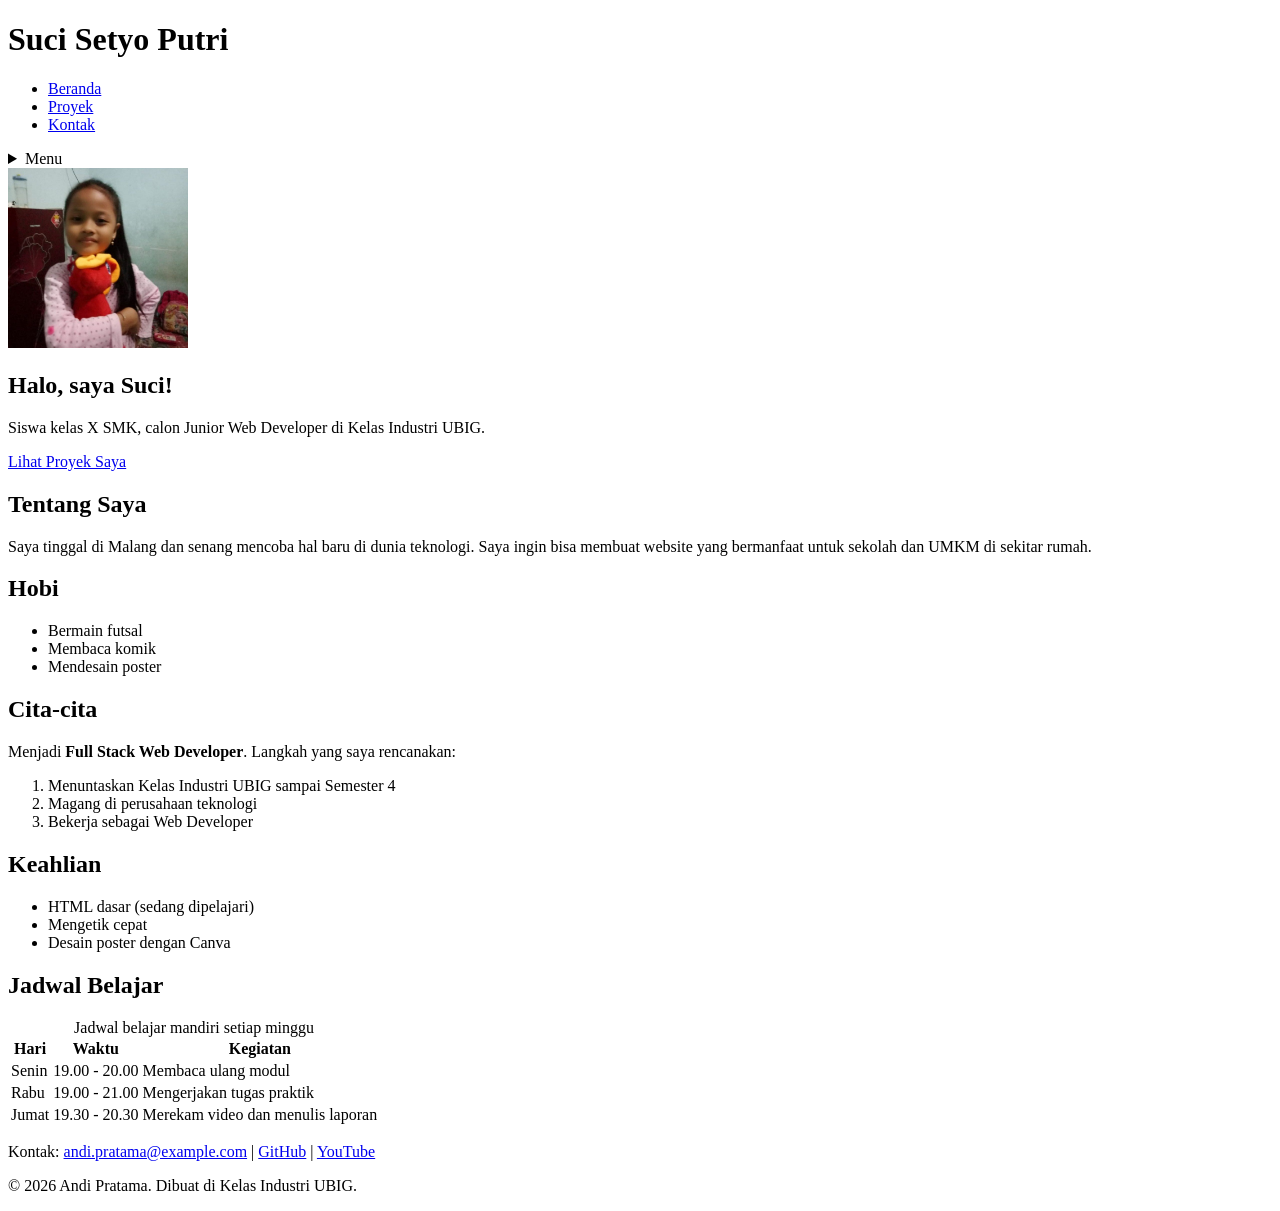
==== index.html @ 87eb4abd "feat: menambahkan html pertama" ====
<!DOCTYPE html>
<html lang="id">
<head>
  <meta charset="UTF-8">
  <meta name="viewport" content="width=device-width, initial-scale=1.0">
  <title>Suci Setyo Putri | Beranda</title>
  <link rel="preconnect" href="https://fonts.googleapis.com">
  <link rel="preconnect" href="https://fonts.gstatic.com" crossorigin>
  <link href="https://fonts.googleapis.com/css2?family=Inter:wght@400;600&family=Poppins:wght@600;700&display=swap" rel="stylesheet">
  <link rel="stylesheet" href="css/style.css">
</head>
<body>
  <header>
    <div class="container navbar">
      <h1>Suci Setyo Putri</h1>
      <nav class="menu-laptop">
        <ul>
          <li><a href="index.html">Beranda</a></li>
          <li><a href="proyek.html">Proyek</a></li>
          <li><a href="kontak.html">Kontak</a></li>
        </ul>
      </nav>
      <!-- Tantangan: menu ponsel yang bisa dibuka-tutup -->
      <details class="menu-ponsel">
        <summary>Menu</summary>
        <nav>
          <ul>
            <li><a href="index.html">Beranda</a></li>
            <li><a href="proyek.html">Proyek</a></li>
            <li><a href="kontak.html">Kontak</a></li>
          </ul>
        </nav>
      </details>
    </div>
  </header>

  <main>
    <div class="container">
      <section class="hero">
        <img src="img/image.png" alt="Foto profil Suci Setyo Putri" width="180">
        <div>
          <h2>Halo, saya Suci!</h2>
          <p>Siswa kelas X SMK, calon Junior Web Developer di Kelas Industri UBIG.</p>
          <a href="proyek.html" class="tombol">Lihat Proyek Saya</a>
        </div>
      </section>

      <section class="kartu">
        <h2>Tentang Saya</h2>
        <p>Saya tinggal di Malang dan senang mencoba hal baru di dunia teknologi. Saya ingin bisa membuat website yang bermanfaat untuk sekolah dan UMKM di sekitar rumah.</p>
      </section>

      <div class="daftar-kartu">
        <section class="kartu">
          <h2>Hobi</h2>
          <ul>
            <li>Bermain futsal</li>
            <li>Membaca komik</li>
            <li>Mendesain poster</li>
          </ul>
        </section>

        <section class="kartu">
          <h2>Cita-cita</h2>
          <p>Menjadi <strong>Full Stack Web Developer</strong>. Langkah yang saya rencanakan:</p>
          <ol>
            <li>Menuntaskan Kelas Industri UBIG sampai Semester 4</li>
            <li>Magang di perusahaan teknologi</li>
            <li>Bekerja sebagai Web Developer</li>
          </ol>
        </section>

        <section class="kartu">
          <h2>Keahlian</h2>
          <ul>
            <li>HTML dasar (sedang dipelajari)</li>
            <li>Mengetik cepat</li>
            <li>Desain poster dengan Canva</li>
          </ul>
        </section>
      </div>

      <section class="kartu">
        <h2>Jadwal Belajar</h2>
        <table>
          <caption>Jadwal belajar mandiri setiap minggu</caption>
          <thead>
            <tr>
              <th>Hari</th>
              <th>Waktu</th>
              <th>Kegiatan</th>
            </tr>
          </thead>
          <tbody>
            <tr>
              <td>Senin</td>
              <td>19.00 - 20.00</td>
              <td>Membaca ulang modul</td>
            </tr>
            <tr>
              <td>Rabu</td>
              <td>19.00 - 21.00</td>
              <td>Mengerjakan tugas praktik</td>
            </tr>
            <tr>
              <td>Jumat</td>
              <td>19.30 - 20.30</td>
              <td>Merekam video dan menulis laporan</td>
            </tr>
          </tbody>
        </table>
      </section>
    </div>
  </main>

  <footer>
    <p>Kontak: <a href="mailto:andi.pratama@example.com">andi.pratama@example.com</a> |
      <a href="https://github.com/" target="_blank">GitHub</a> |
      <a href="https://www.youtube.com/" target="_blank">YouTube</a></p>
    <p>&copy; 2026 Andi Pratama. Dibuat di Kelas Industri UBIG.</p>
  </footer>
</body>
</html>
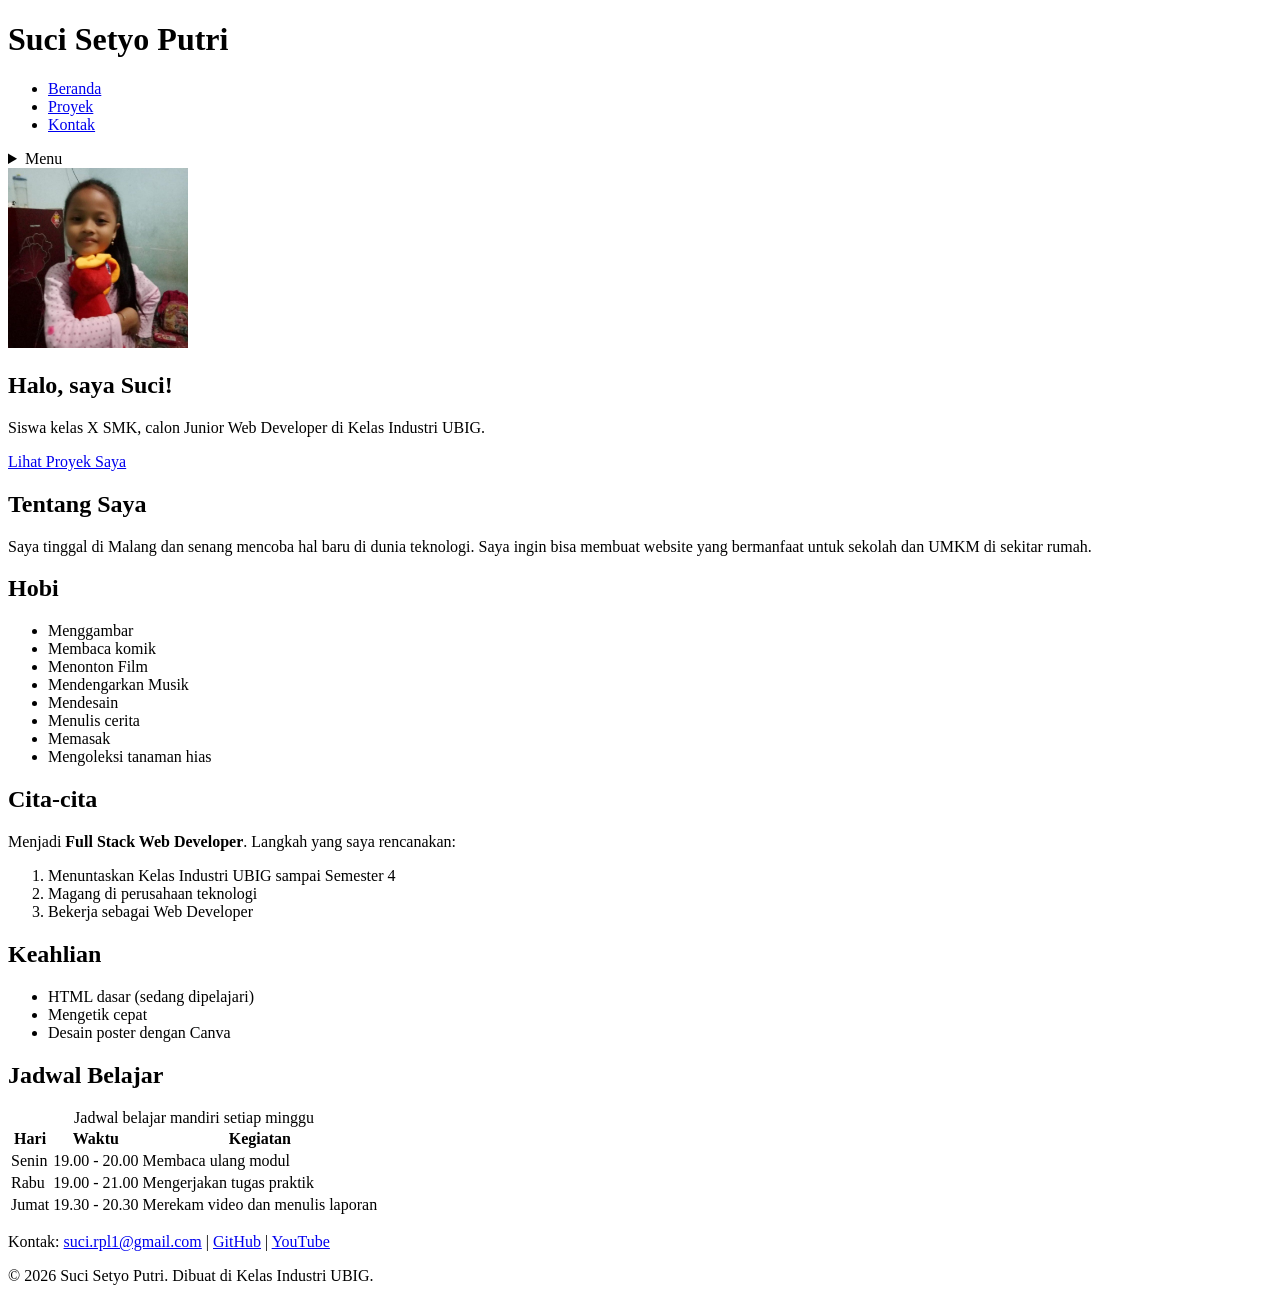
==== commit 919d2fbc: "feat: menambahkan html dan css" ====
--- a/index.html
+++ b/index.html
@@ -1,14 +1,17 @@
 <!DOCTYPE html>
 <html lang="id">
+
 <head>
   <meta charset="UTF-8">
   <meta name="viewport" content="width=device-width, initial-scale=1.0">
   <title>Suci Setyo Putri | Beranda</title>
   <link rel="preconnect" href="https://fonts.googleapis.com">
   <link rel="preconnect" href="https://fonts.gstatic.com" crossorigin>
-  <link href="https://fonts.googleapis.com/css2?family=Inter:wght@400;600&family=Poppins:wght@600;700&display=swap" rel="stylesheet">
+  <link href="https://fonts.googleapis.com/css2?family=Inter:wght@400;600&family=Poppins:wght@600;700&display=swap"
+    rel="stylesheet">
   <link rel="stylesheet" href="css/style.css">
 </head>
+
 <body>
   <header>
     <div class="container navbar">
@@ -37,7 +40,7 @@
   <main>
     <div class="container">
       <section class="hero">
-        <img src="img/image.png" alt="Foto profil Suci Setyo Putri" width="180">
+        <img src="img/fotoprofil.png" alt="Foto profil Suci Setyo Putri" width="180">
         <div>
           <h2>Halo, saya Suci!</h2>
           <p>Siswa kelas X SMK, calon Junior Web Developer di Kelas Industri UBIG.</p>
@@ -47,16 +50,22 @@
 
       <section class="kartu">
         <h2>Tentang Saya</h2>
-        <p>Saya tinggal di Malang dan senang mencoba hal baru di dunia teknologi. Saya ingin bisa membuat website yang bermanfaat untuk sekolah dan UMKM di sekitar rumah.</p>
+        <p>Saya tinggal di Malang dan senang mencoba hal baru di dunia teknologi. Saya ingin bisa membuat website yang
+          bermanfaat untuk sekolah dan UMKM di sekitar rumah.</p>
       </section>
 
       <div class="daftar-kartu">
         <section class="kartu">
           <h2>Hobi</h2>
           <ul>
-            <li>Bermain futsal</li>
+            <li>Menggambar</li>
             <li>Membaca komik</li>
-            <li>Mendesain poster</li>
+            <li>Menonton Film</li>
+            <li>Mendengarkan Musik</li>
+            <li>Mendesain</li>
+            <li>Menulis cerita</li>
+            <li>Memasak</li>
+            <li>Mengoleksi tanaman hias</li>
           </ul>
         </section>
 
@@ -114,10 +123,12 @@
   </main>
 
   <footer>
-    <p>Kontak: <a href="mailto:andi.pratama@example.com">andi.pratama@example.com</a> |
+    <p>Kontak: <a href="mailto:suci.rpl1@gmail.com">suci.rpl1@gmail.com</a> |
       <a href="https://github.com/" target="_blank">GitHub</a> |
-      <a href="https://www.youtube.com/" target="_blank">YouTube</a></p>
-    <p>&copy; 2026 Andi Pratama. Dibuat di Kelas Industri UBIG.</p>
+      <a href="https://www.youtube.com/" target="_blank">YouTube</a>
+    </p>
+    <p>&copy; 2026 Suci Setyo Putri. Dibuat di Kelas Industri UBIG.</p>
   </footer>
 </body>
-</html>
+
+</html>
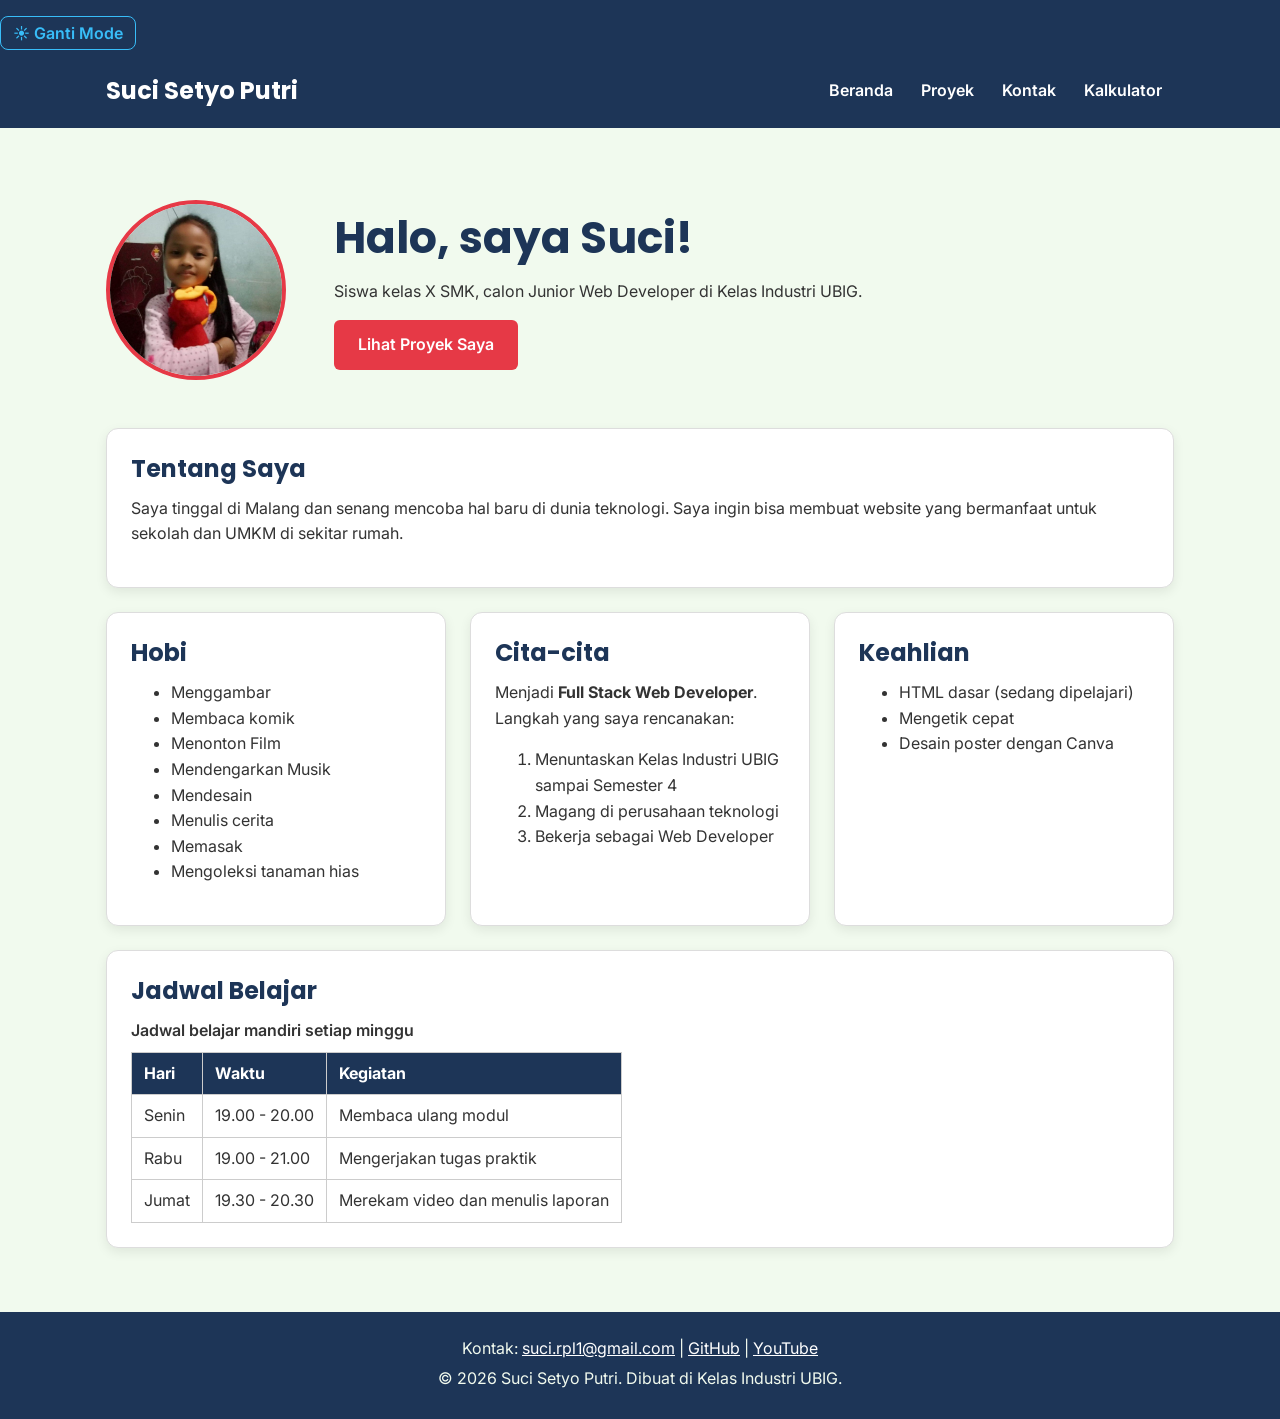
==== commit d957a604: "feat: tambah 5 soal logika javascript" ====
--- a/index.html
+++ b/index.html
@@ -5,15 +5,21 @@
   <meta charset="UTF-8">
   <meta name="viewport" content="width=device-width, initial-scale=1.0">
   <title>Suci Setyo Putri | Beranda</title>
+  <link rel="icon" href="img/fotoprofil.png">
   <link rel="preconnect" href="https://fonts.googleapis.com">
   <link rel="preconnect" href="https://fonts.gstatic.com" crossorigin>
   <link href="https://fonts.googleapis.com/css2?family=Inter:wght@400;600&family=Poppins:wght@600;700&display=swap"
     rel="stylesheet">
   <link rel="stylesheet" href="css/style.css">
+  <script src="js/latihan.js" defer></script>
+  <script src="js/logika.js" dever></script>
 </head>
 
 <body>
   <header>
+    <button id="btnToggleTema" class="btn-tema">
+      ☀️ Ganti Mode
+    </button>
     <div class="container navbar">
       <h1>Suci Setyo Putri</h1>
       <nav class="menu-laptop">
@@ -21,6 +27,7 @@
           <li><a href="index.html">Beranda</a></li>
           <li><a href="proyek.html">Proyek</a></li>
           <li><a href="kontak.html">Kontak</a></li>
+          <li><a href="kalkulator.html">Kalkulator</a></li>
         </ul>
       </nav>
       <!-- Tantangan: menu ponsel yang bisa dibuka-tutup -->
@@ -31,6 +38,7 @@
             <li><a href="index.html">Beranda</a></li>
             <li><a href="proyek.html">Proyek</a></li>
             <li><a href="kontak.html">Kontak</a></li>
+            <li><a href="kalkulator.html">Kalkulator</a></li>
           </ul>
         </nav>
       </details>
@@ -129,6 +137,7 @@
     </p>
     <p>&copy; 2026 Suci Setyo Putri. Dibuat di Kelas Industri UBIG.</p>
   </footer>
+  <script src="js/tema.js" dever></script>
 </body>
 
 </html>
--- a/css/style.css
+++ b/css/style.css
@@ -0,0 +1,293 @@
+/* Gaya portofolio Andi Pratama
+   Palet: #1D3557 (utama), #E63946 (aksen), #F1FAEE (latar)
+   Huruf: Poppins (judul), Inter (isi)
+   Tata letak: mobile first, titik ubah 768px (tablet) dan 1024px (laptop) */
+
+/* 1. Reset */
+* {
+  box-sizing: border-box;
+  margin: 0;
+}
+
+img {
+  max-width: 100%;
+  height: auto;
+}
+
+/* 2. Dasar halaman: warna dan huruf */
+body {
+  font-family: "Inter", Arial, sans-serif;
+  font-size: 1rem;
+  line-height: 1.6;
+  color: #333333;
+  background-color: #F1FAEE;
+}
+
+h1, h2, h3 {
+  font-family: "Poppins", Arial, sans-serif;
+  color: #1D3557;
+  line-height: 1.3;
+}
+
+h2 {
+  margin-bottom: 0.75rem;
+}
+
+p, ul, ol {
+  margin-bottom: 1rem;
+}
+
+a {
+  color: #E63946;
+}
+
+/* 3. Wadah, header, dan menu */
+.container {
+  max-width: 1100px;
+  margin: 0 auto;
+  padding: 0 1rem;
+}
+
+header {
+  background-color: #1D3557;
+  color: #FFFFFF;
+  padding: 1rem 0;
+}
+
+header h1 {
+  color: #FFFFFF;
+  font-size: 1.5rem;
+}
+
+.navbar {
+  display: flex;
+  flex-wrap: wrap;
+  justify-content: space-between;
+  align-items: center;
+  gap: 0.5rem;
+}
+
+nav ul {
+  display: flex;
+  gap: 0.25rem;
+  padding: 0;
+  margin: 0;
+  list-style: none;
+}
+
+nav a {
+  display: inline-block;
+  padding: 0.5rem 0.75rem;
+  border-radius: 6px;
+  color: #FFFFFF;
+  font-weight: 600;
+  text-decoration: none;
+}
+
+/* Tantangan: menu ponsel buka-tutup dengan details */
+.menu-laptop {
+  display: none;
+}
+
+.menu-ponsel summary {
+  padding: 0.5rem 0.75rem;
+  border: 1px solid #FFFFFF;
+  border-radius: 6px;
+  font-weight: 600;
+  cursor: pointer;
+}
+
+.menu-ponsel ul {
+  flex-direction: column;
+  margin-top: 0.5rem;
+}
+
+/* 4. Isi utama, hero, dan kartu */
+main {
+  padding: 1.5rem 0;
+}
+
+.hero {
+  display: flex;
+  flex-direction: column;
+  align-items: center;
+  gap: 1.5rem;
+  padding: 1rem 0 2rem;
+  text-align: center;
+}
+
+.hero img {
+  border: 4px solid #E63946;
+  border-radius: 50%;
+}
+
+.hero h2 {
+  font-size: 2rem;
+}
+
+.tombol {
+  display: inline-block;
+  padding: 0.75rem 1.5rem;
+  border-radius: 6px;
+  background-color: #E63946;
+  color: #FFFFFF;
+  font-weight: 600;
+  text-decoration: none;
+}
+
+.kartu {
+  background-color: #FFFFFF;
+  padding: 1rem;
+  margin-bottom: 1.5rem;
+  border: 1px solid #DDDDDD;
+  border-radius: 12px;
+  box-shadow: 0 4px 12px rgba(0, 0, 0, 0.08);
+}
+
+.daftar-kartu {
+  display: flex;
+  flex-wrap: wrap;
+  gap: 1.5rem;
+  margin-bottom: 1.5rem;
+}
+
+.daftar-kartu .kartu {
+  flex: 1 1 280px;
+  margin-bottom: 0;
+}
+
+article img {
+  border-radius: 8px;
+  border: 1px solid #DDDDDD;
+}
+
+/* 5. Tabel */
+table {
+  border-collapse: collapse;
+}
+
+caption {
+  font-weight: 600;
+  text-align: left;
+  margin-bottom: 0.5rem;
+}
+
+th, td {
+  border: 1px solid #CCCCCC;
+  padding: 0.5rem 0.75rem;
+  text-align: left;
+}
+
+th {
+  background-color: #1D3557;
+  color: #FFFFFF;
+}
+
+/* 6. Form */
+label {
+  font-weight: 600;
+}
+
+input, select, textarea {
+  width: 100%;
+  max-width: 22rem;
+  padding: 0.6rem;
+  margin-top: 0.25rem;
+  border: 1px solid #CCCCCC;
+  border-radius: 6px;
+  font-family: inherit;
+  font-size: 1rem;
+}
+
+button {
+  padding: 0.75rem 1.5rem;
+  border: none;
+  border-radius: 6px;
+  background-color: #E63946;
+  color: #FFFFFF;
+  font-family: inherit;
+  font-size: 1rem;
+  font-weight: 600;
+  cursor: pointer;
+}
+
+/* 7. Footer */
+footer {
+  background-color: #1D3557;
+  color: #F1FAEE;
+  text-align: center;
+  padding: 1.5rem;
+}
+
+footer p {
+  margin-bottom: 0.25rem;
+}
+
+footer a {
+  color: #FFFFFF;
+}
+
+/* 8. Tablet: lebar layar 768px ke atas */
+@media (min-width: 768px) {
+  .menu-laptop {
+    display: block;
+  }
+
+  .menu-ponsel {
+    display: none;
+  }
+
+  .hero {
+    flex-direction: row;
+    padding: 2rem 0 3rem;
+    text-align: left;
+  }
+
+  .kartu {
+    padding: 1.5rem;
+  }
+}
+
+/* 9. Laptop: lebar layar 1024px ke atas */
+@media (min-width: 1024px) {
+  main {
+    padding: 2.5rem 0;
+  }
+
+  .hero {
+    gap: 3rem;
+  }
+
+  .hero h2 {
+    font-size: 2.75rem;
+  }
+}
+.btn-tema {
+ background: transparent;
+ border: 1px solid #38bdf8;
+ color: #38bdf8;
+ padding: 6px 12px;
+ border-radius: 8px;
+ cursor: pointer;
+ margin-bottom: 20px;
+ transition: 0.3s;
+}
+.btn-tema:hover {
+ background: #38bdf8;
+ color: #0b1329;
+}
+body.light-mode {
+ background-color: #0a192f;
+ color: #172e63;
+}
+body.light-mode .profile-card {
+ background-color: #ffffff;
+ border-color: #cbd5e1;
+ box-shadow: 0 10px 25px rgba(0, 0, 0, 0.05);
+}
+body.light-mode .student-name {
+ color: #0f172a;
+}
+body.light-mode .card-aside {
+ border-color: #cbd5e1;
+}
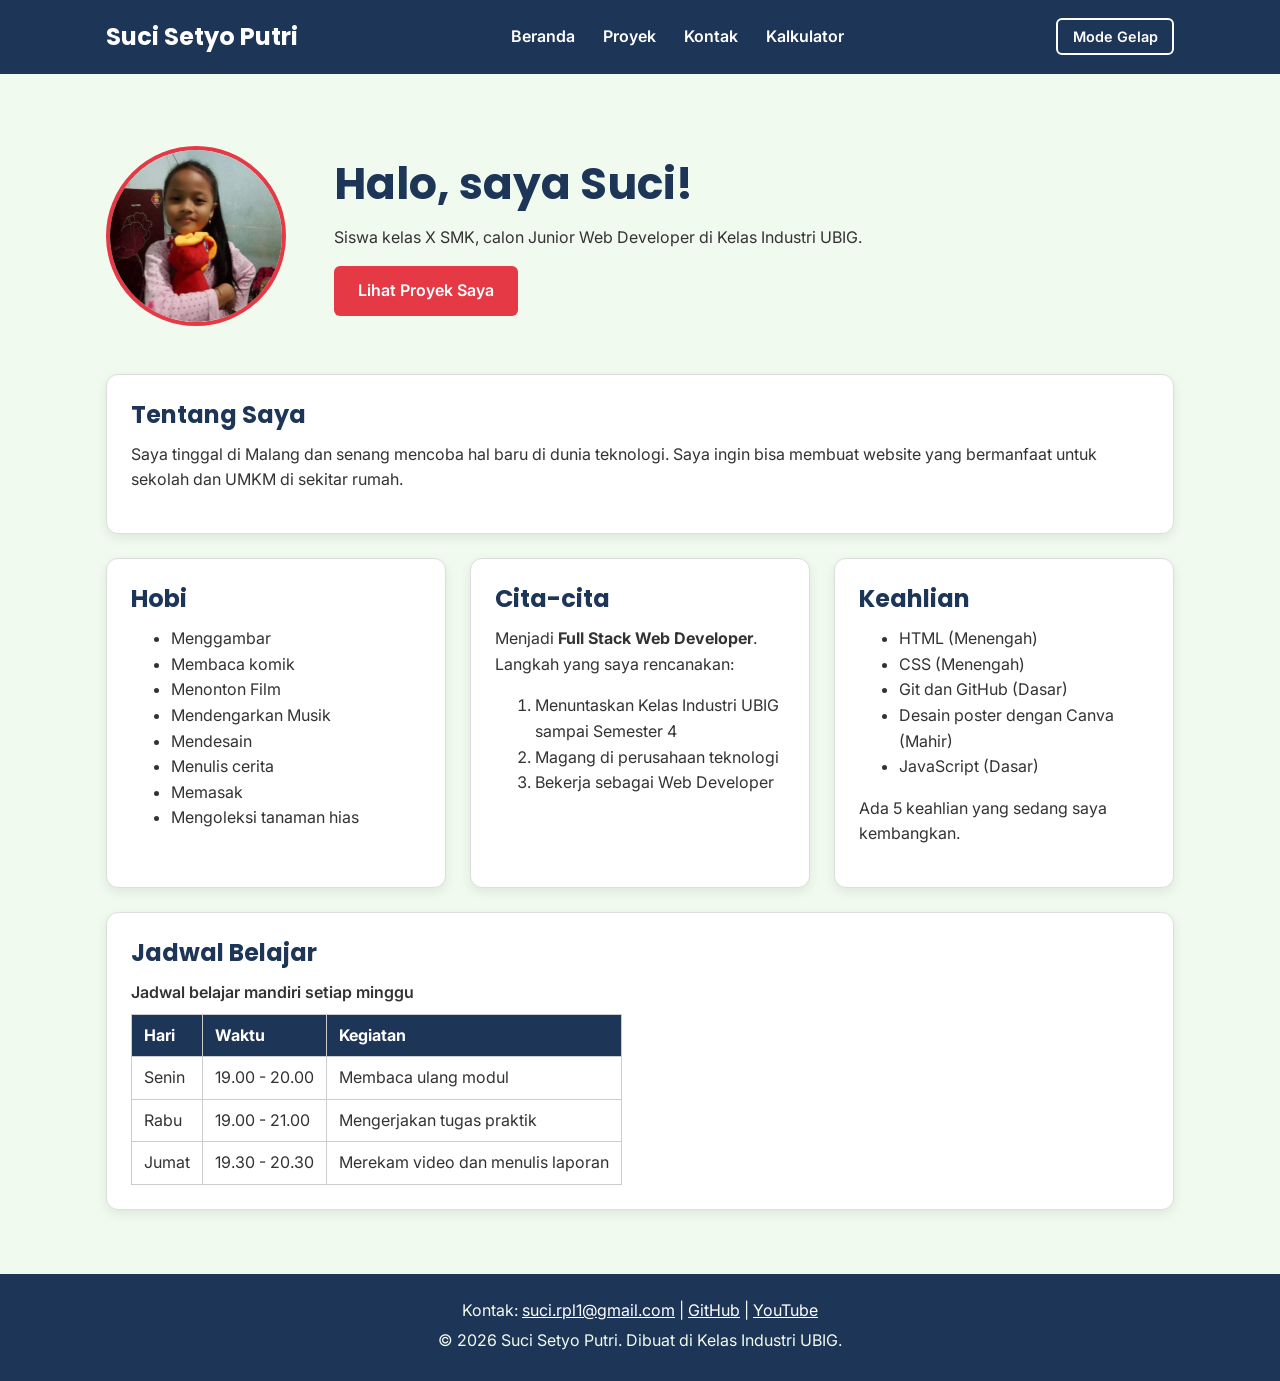
==== commit aa4dde87: "memperbarui portofolio" ====
--- a/index.html
+++ b/index.html
@@ -11,15 +11,12 @@
   <link href="https://fonts.googleapis.com/css2?family=Inter:wght@400;600&family=Poppins:wght@600;700&display=swap"
     rel="stylesheet">
   <link rel="stylesheet" href="css/style.css">
-  <script src="js/latihan.js" defer></script>
-  <script src="js/logika.js" dever></script>
+  <script src="js/main.js" defer></script>
+
 </head>
 
 <body>
   <header>
-    <button id="btnToggleTema" class="btn-tema">
-      ☀️ Ganti Mode
-    </button>
     <div class="container navbar">
       <h1>Suci Setyo Putri</h1>
       <nav class="menu-laptop">
@@ -30,6 +27,7 @@
           <li><a href="kalkulator.html">Kalkulator</a></li>
         </ul>
       </nav>
+      <button type="button" id="tombol-tema" class="tombol-tema">Mode Gelap</button>
       <!-- Tantangan: menu ponsel yang bisa dibuka-tutup -->
       <details class="menu-ponsel">
         <summary>Menu</summary>
@@ -86,48 +84,44 @@
             <li>Bekerja sebagai Web Developer</li>
           </ol>
         </section>
+        <section class="kartu">
+          <h2>Keahlian</h2>
+          <ul id="daftar-skill"></ul>
+          <p id="jumlah-skill"></p>
+        </section>
+
 
         <section class="kartu">
-          <h2>Keahlian</h2>
-          <ul>
-            <li>HTML dasar (sedang dipelajari)</li>
-            <li>Mengetik cepat</li>
-            <li>Desain poster dengan Canva</li>
-          </ul>
+          <h2>Jadwal Belajar</h2>
+          <table>
+            <caption>Jadwal belajar mandiri setiap minggu</caption>
+            <thead>
+              <tr>
+                <th>Hari</th>
+                <th>Waktu</th>
+                <th>Kegiatan</th>
+              </tr>
+            </thead>
+            <tbody>
+              <tr>
+                <td>Senin</td>
+                <td>19.00 - 20.00</td>
+                <td>Membaca ulang modul</td>
+              </tr>
+              <tr>
+                <td>Rabu</td>
+                <td>19.00 - 21.00</td>
+                <td>Mengerjakan tugas praktik</td>
+              </tr>
+              <tr>
+                <td>Jumat</td>
+                <td>19.30 - 20.30</td>
+                <td>Merekam video dan menulis laporan</td>
+              </tr>
+            </tbody>
+          </table>
         </section>
       </div>
-
-      <section class="kartu">
-        <h2>Jadwal Belajar</h2>
-        <table>
-          <caption>Jadwal belajar mandiri setiap minggu</caption>
-          <thead>
-            <tr>
-              <th>Hari</th>
-              <th>Waktu</th>
-              <th>Kegiatan</th>
-            </tr>
-          </thead>
-          <tbody>
-            <tr>
-              <td>Senin</td>
-              <td>19.00 - 20.00</td>
-              <td>Membaca ulang modul</td>
-            </tr>
-            <tr>
-              <td>Rabu</td>
-              <td>19.00 - 21.00</td>
-              <td>Mengerjakan tugas praktik</td>
-            </tr>
-            <tr>
-              <td>Jumat</td>
-              <td>19.30 - 20.30</td>
-              <td>Merekam video dan menulis laporan</td>
-            </tr>
-          </tbody>
-        </table>
-      </section>
-    </div>
   </main>
 
   <footer>
@@ -137,7 +131,6 @@
     </p>
     <p>&copy; 2026 Suci Setyo Putri. Dibuat di Kelas Industri UBIG.</p>
   </footer>
-  <script src="js/tema.js" dever></script>
 </body>
 
 </html>
--- a/css/style.css
+++ b/css/style.css
@@ -12,6 +12,17 @@
 img {
   max-width: 100%;
   height: auto;
+}
+
+:root {
+  --warna-utama: #1D3557;
+  --warna-judul: #1D3557;
+  --warna-aksen: #E63946;
+  --warna-tautan: #E63946;
+  --warna-latar: #F1FAEE;
+  --warna-teks: #333333;
+  --warna-kartu: #FFFFFF;
+  --warna-garis: #DDDDDD;
 }
 
 /* 2. Dasar halaman: warna dan huruf */
@@ -23,7 +34,9 @@
   background-color: #F1FAEE;
 }
 
-h1, h2, h3 {
+h1,
+h2,
+h3 {
   font-family: "Poppins", Arial, sans-serif;
   color: #1D3557;
   line-height: 1.3;
@@ -33,7 +46,9 @@
   margin-bottom: 0.75rem;
 }
 
-p, ul, ol {
+p,
+ul,
+ol {
   margin-bottom: 1rem;
 }
 
@@ -172,7 +187,8 @@
   margin-bottom: 0.5rem;
 }
 
-th, td {
+th,
+td {
   border: 1px solid #CCCCCC;
   padding: 0.5rem 0.75rem;
   text-align: left;
@@ -188,7 +204,9 @@
   font-weight: 600;
 }
 
-input, select, textarea {
+input,
+select,
+textarea {
   width: 100%;
   max-width: 22rem;
   padding: 0.6rem;
@@ -197,6 +215,8 @@
   border-radius: 6px;
   font-family: inherit;
   font-size: 1rem;
+  background-color: var(--warna-kartu);
+  color: var(--warna-teks);
 }
 
 button {
@@ -262,32 +282,74 @@
     font-size: 2.75rem;
   }
 }
-.btn-tema {
- background: transparent;
- border: 1px solid #38bdf8;
- color: #38bdf8;
- padding: 6px 12px;
- border-radius: 8px;
- cursor: pointer;
- margin-bottom: 20px;
- transition: 0.3s;
-}
-.btn-tema:hover {
- background: #38bdf8;
- color: #0b1329;
-}
-body.light-mode {
- background-color: #0a192f;
- color: #172e63;
-}
-body.light-mode .profile-card {
- background-color: #ffffff;
- border-color: #cbd5e1;
- box-shadow: 0 10px 25px rgba(0, 0, 0, 0.05);
-}
-body.light-mode .student-name {
- color: #0f172a;
-}
-body.light-mode .card-aside {
- border-color: #cbd5e1;
-}
+
+
+/* 10. Tombol tema, filter, dan label kategori */
+.tombol-tema {
+  padding: 0.5rem 0.9rem;
+  border: 2px solid #FFFFFF;
+  background-color: transparent;
+  font-size: 0.9rem;
+}
+
+.filter {
+display: flex;
+flex-wrap: wrap;
+gap: 0.5rem;
+margin-bottom: 1rem;
+}
+.tombol-filter {
+padding: 0.5rem 1rem;
+border: 2px solid var(--warna-garis);
+background-color: var(--warna-kartu);
+color: var(--warna-judul);
+}
+.label {
+display: inline-block;
+padding: 0.1rem 0.6rem;
+margin-bottom: 0.5rem;
+border-radius: 999px;
+background-color: var(--warna-latar);
+color: var(--warna-judul);
+font-size: 0.85rem;
+font-weight: 600;
+}
+
+/* 11. Tema gelap: isi variabel diganti saat body memiliki class
+gelap */
+body.gelap {
+  --warna-utama: #0B1526;
+  --warna-judul: #A8DADC;
+  --warna-tautan: #FF8A8A;
+  --warna-latar: #121A24;
+  --warna-teks: #E3E8EE;
+  --warna-kartu: #1C2836;
+  --warna-garis: #34465A;
+}
+
+body.gelap {
+  background-color: #121A24;
+  color: #E3E8EE;
+}
+
+body.gelap main,
+body.gelap .kartu,
+body.gelap table,
+body.gelap td {
+  background-color: #1C2836;
+  color: #E3E8EE;
+}
+
+body.gelap h2,
+body.gelap h3 {
+  color: #A8DADC;
+}
+
+body.gelap header,
+body.gelap footer,
+body.gelap th {
+  background-color: #0B1526;
+}
+.keterangan {
+font-size: 0.875rem;
+}
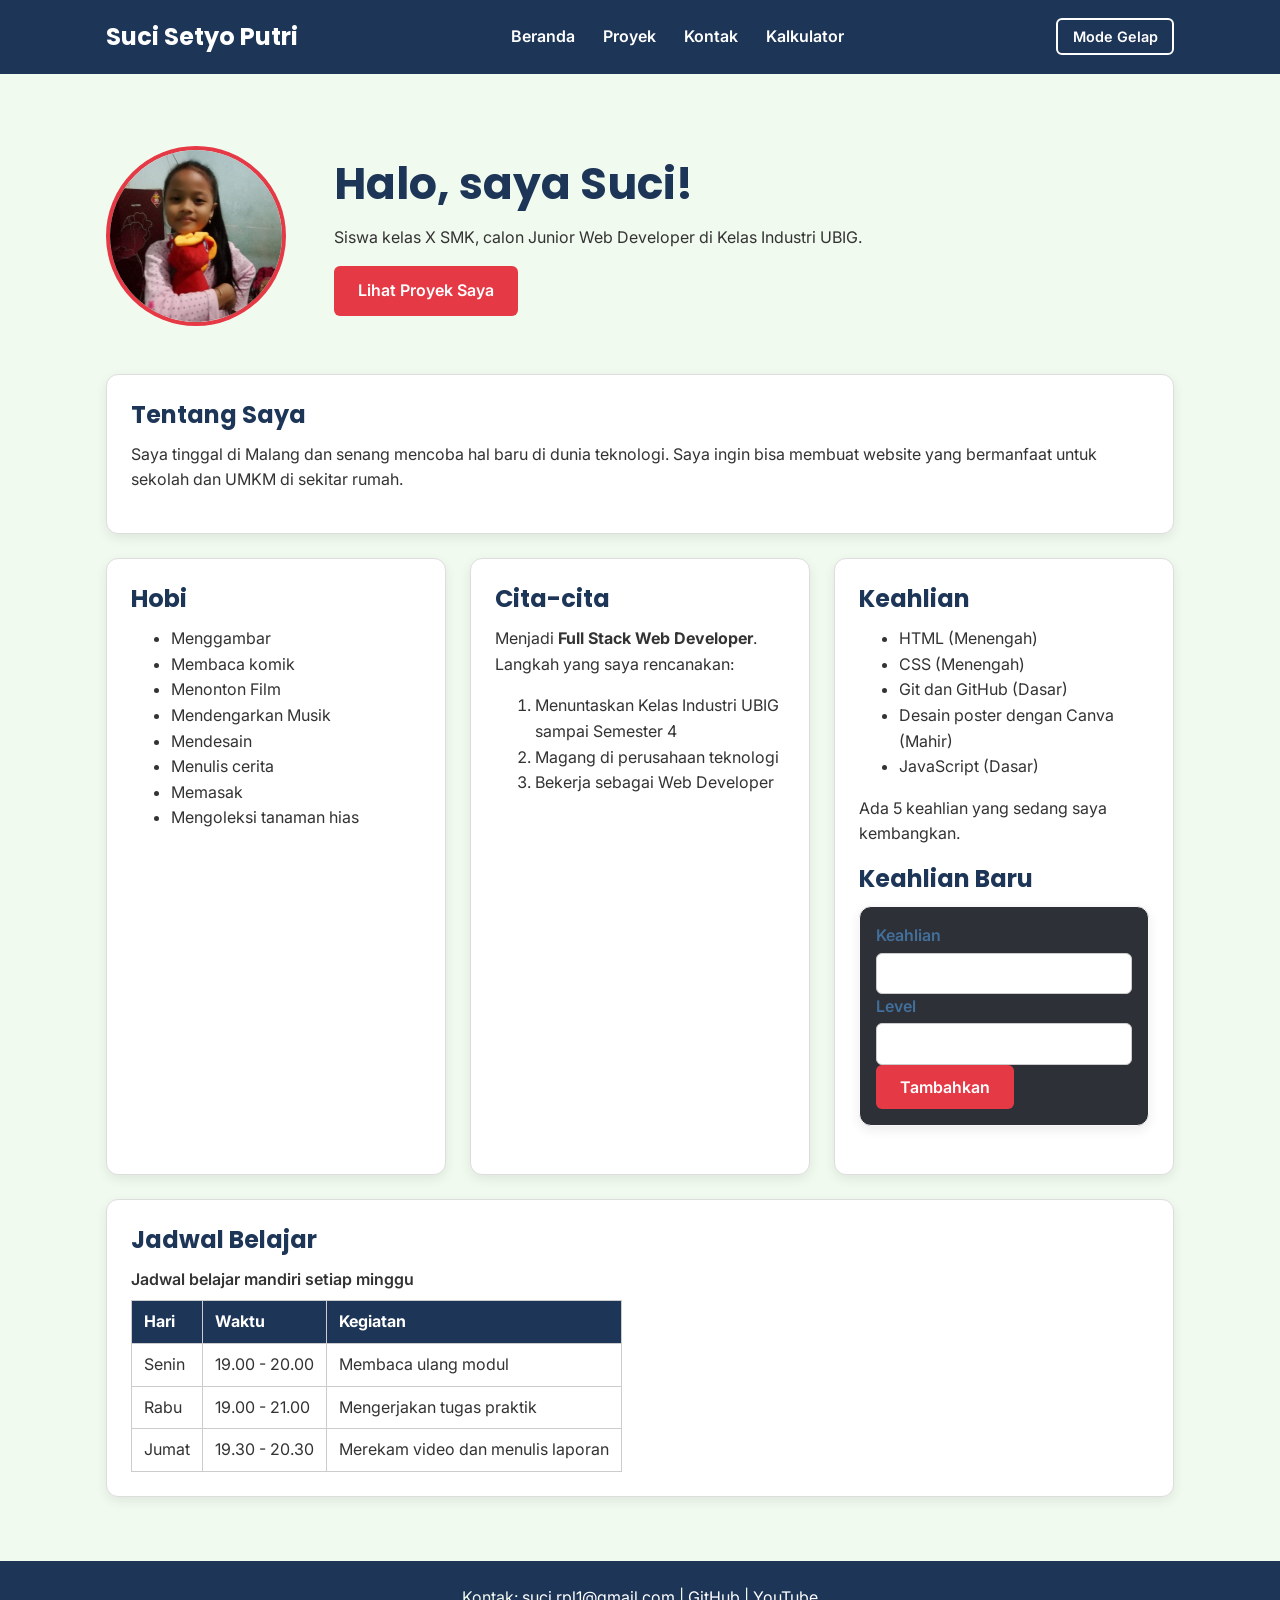
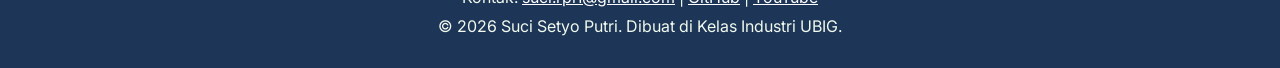
==== commit 06423b5b: "feat menambah fitur keahlian" ====
--- a/index.html
+++ b/index.html
@@ -88,6 +88,15 @@
           <h2>Keahlian</h2>
           <ul id="daftar-skill"></ul>
           <p id="jumlah-skill"></p>
+          <div id="skill-baru"></div>
+          <h2>Keahlian Baru</h2>
+          <form id="form-skill" class="tambah-skill">
+            <label for="tombol-skill">Keahlian</label>
+            <input id="tombol-skill" name="skill" type="text" required>
+            <label for="tombol-level">Level</label>
+            <input type="text" id="tombol-level" name="level" required>
+            <button type="submit">Tambahkan</button>
+          </form>
         </section>
 
 
--- a/css/style.css
+++ b/css/style.css
@@ -158,7 +158,17 @@
   border-radius: 12px;
   box-shadow: 0 4px 12px rgba(0, 0, 0, 0.08);
 }
-
+.tambah-skill {
+  background-color: #2d3036;
+  text-align: left;
+  text-decoration: none;
+  color: #426f9b;
+  padding: 1rem;
+  margin-bottom: 1.5rem;
+  border: 1px solid #f8f8f9;
+  border-radius: 12px;
+  box-shadow: 0 4px 12px rgba(0, 0, 0, 0.08);
+}
 .daftar-kartu {
   display: flex;
   flex-wrap: wrap;
@@ -352,4 +362,5 @@
 }
 .keterangan {
 font-size: 0.875rem;
-}+}
+.
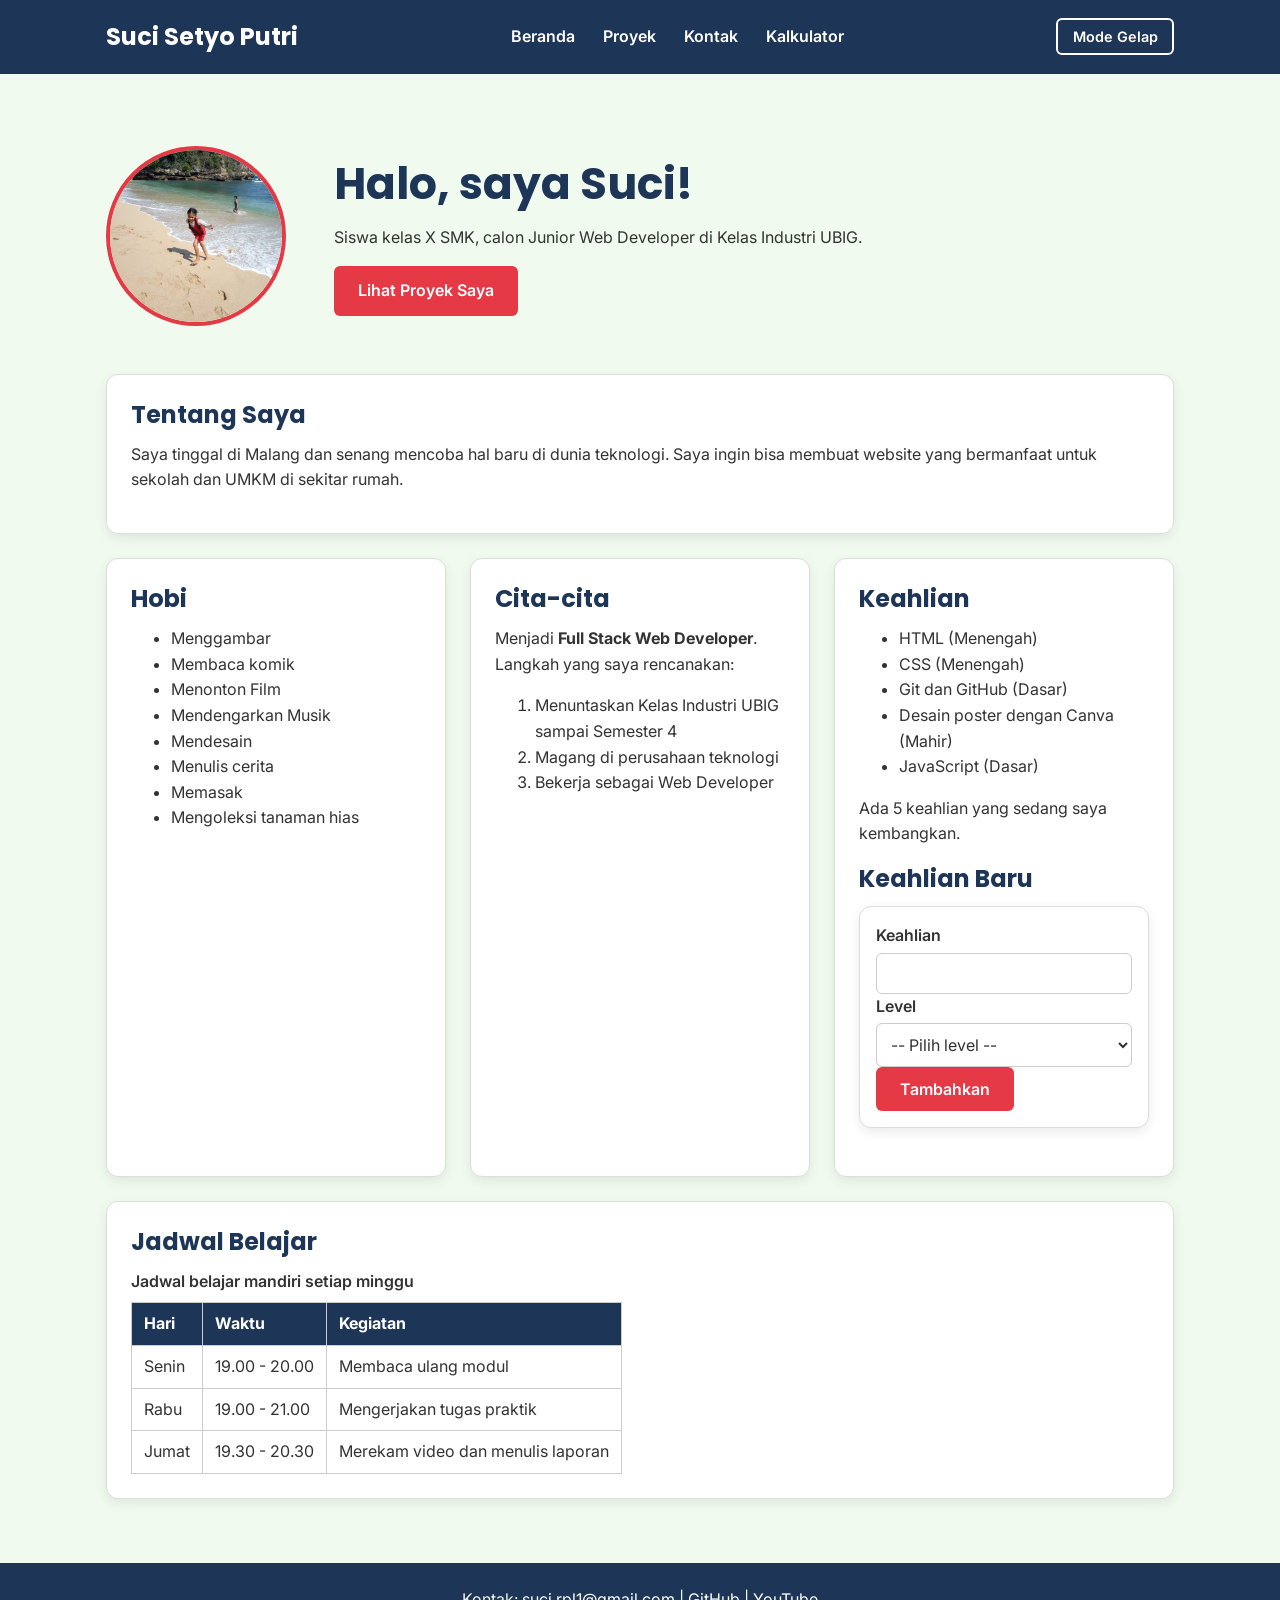
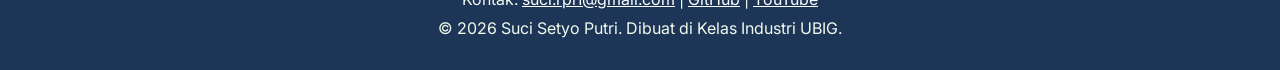
==== commit 4d45bc35: "fix: memperbaiki kode" ====
--- a/index.html
+++ b/index.html
@@ -46,7 +46,7 @@
   <main>
     <div class="container">
       <section class="hero">
-        <img src="img/fotoprofil.png" alt="Foto profil Suci Setyo Putri" width="180">
+        <img src="img/fotoprofil.jpg" alt="Foto profil Suci Setyo Putri" height="180" width="180">
         <div>
           <h2>Halo, saya Suci!</h2>
           <p>Siswa kelas X SMK, calon Junior Web Developer di Kelas Industri UBIG.</p>
@@ -94,7 +94,12 @@
             <label for="tombol-skill">Keahlian</label>
             <input id="tombol-skill" name="skill" type="text" required>
             <label for="tombol-level">Level</label>
-            <input type="text" id="tombol-level" name="level" required>
+            <select id="tombol-level" name="level" required>
+              <option value="">-- Pilih level --</option>
+              <option value="Dasar">Dasar</option>
+              <option value="Menengah">Menengah</option>
+              <option value="Mahir">Mahir</option>
+            </select>
             <button type="submit">Tambahkan</button>
           </form>
         </section>
--- a/css/style.css
+++ b/css/style.css
@@ -53,7 +53,7 @@
 }
 
 a {
-  color: #E63946;
+  color: #C62836;
 }
 
 /* 3. Wadah, header, dan menu */
@@ -158,17 +158,19 @@
   border-radius: 12px;
   box-shadow: 0 4px 12px rgba(0, 0, 0, 0.08);
 }
+
 .tambah-skill {
-  background-color: #2d3036;
+  background-color: var(--warna-kartu);
   text-align: left;
   text-decoration: none;
-  color: #426f9b;
+  color: var(--warna-teks);
   padding: 1rem;
   margin-bottom: 1.5rem;
-  border: 1px solid #f8f8f9;
+  border: 1px solid var(--warna-garis);
   border-radius: 12px;
   box-shadow: 0 4px 12px rgba(0, 0, 0, 0.08);
 }
+
 .daftar-kartu {
   display: flex;
   flex-wrap: wrap;
@@ -182,6 +184,9 @@
 }
 
 article img {
+  display: block;
+  max-width: 100%;
+  height: auto;
   border-radius: 8px;
   border: 1px solid #DDDDDD;
 }
@@ -303,26 +308,28 @@
 }
 
 .filter {
-display: flex;
-flex-wrap: wrap;
-gap: 0.5rem;
-margin-bottom: 1rem;
-}
+  display: flex;
+  flex-wrap: wrap;
+  gap: 0.5rem;
+  margin-bottom: 1rem;
+}
+
 .tombol-filter {
-padding: 0.5rem 1rem;
-border: 2px solid var(--warna-garis);
-background-color: var(--warna-kartu);
-color: var(--warna-judul);
-}
+  padding: 0.5rem 1rem;
+  border: 2px solid var(--warna-garis);
+  background-color: var(--warna-kartu);
+  color: var(--warna-judul);
+}
+
 .label {
-display: inline-block;
-padding: 0.1rem 0.6rem;
-margin-bottom: 0.5rem;
-border-radius: 999px;
-background-color: var(--warna-latar);
-color: var(--warna-judul);
-font-size: 0.85rem;
-font-weight: 600;
+  display: inline-block;
+  padding: 0.1rem 0.6rem;
+  margin-bottom: 0.5rem;
+  border-radius: 999px;
+  background-color: var(--warna-latar);
+  color: var(--warna-judul);
+  font-size: 0.85rem;
+  font-weight: 600;
 }
 
 /* 11. Tema gelap: isi variabel diganti saat body memiliki class
@@ -360,7 +367,55 @@
 body.gelap th {
   background-color: #0B1526;
 }
+
 .keterangan {
-font-size: 0.875rem;
-}
-.+  font-size: 0.875rem;
+}
+
+#jumlah-proyek,
+#status-repo {
+  min-height: 1.5rem;
+}
+
+#daftar-proyek {
+  min-height: 520px;
+}
+
+#daftar-repo {
+  min-height: 10rem;
+}
+@media (max-width: 700px) {
+  #daftar-proyek { min-height: 1100px; }
+}
+
+.lewati-navigasi {
+  position: absolute;
+  left: 1rem;
+  top: -5rem;
+  z-index: 100;
+  padding: 0.75rem 1rem;
+  background: #FFFFFF;
+  color: #1D3557;
+  border-radius: 6px;
+  font-weight: 700;
+}
+
+.lewati-navigasi:focus {
+  top: 1rem;
+}
+
+:focus-visible {
+  outline: 3px solid #FFBF47;
+  outline-offset: 3px;
+}
+
+button:hover,
+a:hover {
+  text-decoration-thickness: 2px;
+}
+
+.tombol-filter[aria-pressed="true"] {
+  border-color: #C62836;
+  background-color: #C62836;
+  color: #FFFFFF;
+}
